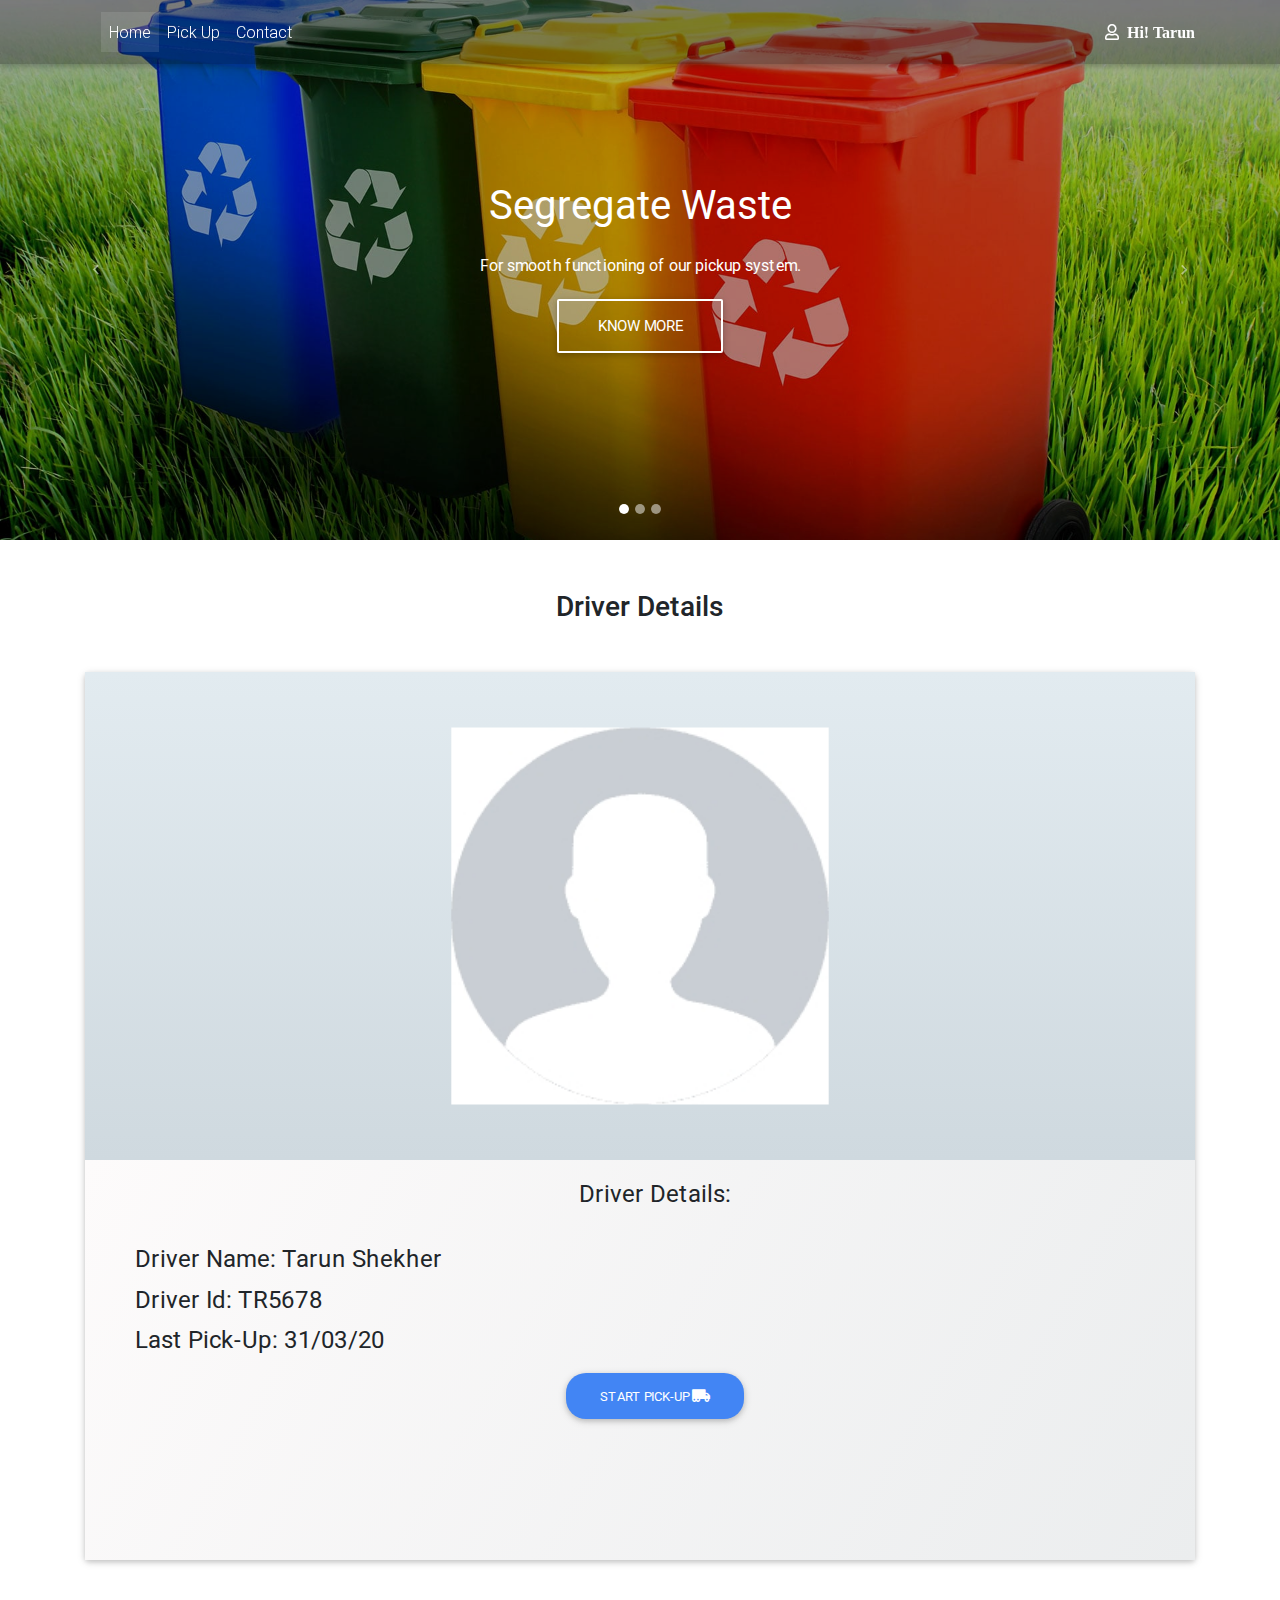
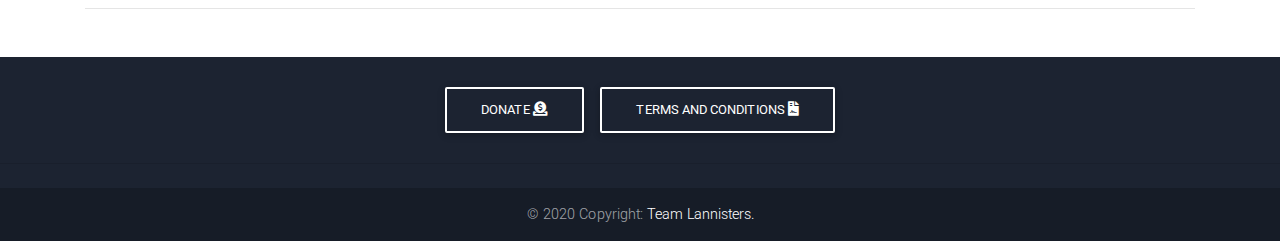
==== index.html @ 444a2c1f "first commit" ====
<!DOCTYPE html>
<html lang="en">

<head>
	<meta charset="utf-8">
	<meta name="viewport" content="width=device-width, initial-scale=1, shrink-to-fit=no">
	<meta http-equiv="x-ua-compatible" content="ie=edge">
	<title>Waste Management</title>
	<!-- Font Awesome -->
	<link rel="stylesheet" href="https://use.fontawesome.com/releases/v5.7.0/css/all.css">
	<!-- Bootstrap core CSS -->
	<link href="css/bootstrap.min.css" rel="stylesheet">
	<!-- Material Design Bootstrap -->
	<link href="css/mdb.min.css" rel="stylesheet">
	<!-- Your custom styles (optional) -->
	<link href="css/style.min.css" rel="stylesheet">
	<style type="text/css">

		html,
		body,
		header,
		.carousel {
			height: 60vh;
		}
		#vis
		{
			display: none;
		}

		@media (max-width: 740px) {
			html,
			body,
			header,
			.carousel {
				height: 100vh;
			}
			#vis
			{
				display: inline-block;
			}
			#vis2{
				display: none;
				color: white;

			}
		}

		@media (min-width: 800px) and (max-width: 850px) {
			html,
			body,
			header,
			.carousel {
				height: 100vh;
			}


		}

		@media (min-width: 800px) and (max-width: 850px) {
			.navbar:not(.top-nav-collapse) {
				background: #1C2331!important;

			}

		}
		#vis2{
			color: white;
		}
	</style>
</head>

<body>

	<!-- Navbar -->
	<nav class="navbar fixed-top navbar-expand-lg navbar-dark scrolling-navbar">
		<div class="container">

			<!-- Brand -->
			<a class="navbar-brand" href="#" target="_blank">
				<strong id="vis">Hi! Tarun</strong>
			</a>

			<!-- Collapse -->
			<button class="navbar-toggler" type="button" data-toggle="collapse" data-target="#navbarSupportedContent" aria-controls="navbarSupportedContent"
			aria-expanded="false" aria-label="Toggle navigation">
			<span class="navbar-toggler-icon"></span>
		</button>

		<!-- Links -->
		<div class="collapse navbar-collapse" id="navbarSupportedContent">

			<!-- Left -->
			<ul class="navbar-nav mr-auto">
				<li class="nav-item active">
					<a class="nav-link" href="#">Home
						<span class="sr-only">(current)</span>
					</a>
				</li>
				<li class="nav-item">
					<a class="nav-link" href="maps.html" target="_blank">Pick Up</a>
				</li>
				<li class="nav-item">
					<a class="nav-link" href="https://support.wm.com/hc/en-us/articles/360028617472" target="_blank">Contact</a>
				</li>

			</ul>

			<!-- Right -->
			<ul class="navbar-nav nav-flex-icons">
				<i class="far fa-user" id="vis2"><strong id="vis2">&nbsp&nbspHi! Tarun</strong></i>



			</ul>

		</div>

	</div>
</nav>
<!-- Navbar -->

<!--Carousel Wrapper-->
<div id="carousel-example-1z" class="carousel slide carousel-fade" data-ride="carousel">

	<!--Indicators-->
	<ol class="carousel-indicators">
		<li data-target="#carousel-example-1z" data-slide-to="0" class="active"></li>
		<li data-target="#carousel-example-1z" data-slide-to="1"></li>
		<li data-target="#carousel-example-1z" data-slide-to="2"></li>
	</ol>
	<!--/.Indicators-->

	<!--Slides-->
	<div class="carousel-inner" role="listbox">

		<!--First slide-->
		<div class="carousel-item active">
			<div class="view" style="background-image: url('img/b3.jpg'); background-repeat: no-repeat; background-size: cover;">

				<!-- Mask & flexbox options-->
				<div class="mask rgba-black-light d-flex justify-content-center align-items-center">

					<!-- Content -->
					<div class="text-center white-text mx-5 wow fadeIn">
						<h1 class="mb-4">
							<strong>Segregate Waste</strong>
						</h1>

						<p>
							<strong>For smooth functioning of our pickup system.</strong>
						</p>



						<a target="_blank" href="http://www.netnewsledger.com/2018/03/06/top-3-reasons-waste-management-important/" class="btn btn-outline-white btn-lg">Know More

						</a>
					</div>
					<!-- Content -->

				</div>
				<!-- Mask & flexbox options-->

			</div>
		</div>
		<!--/First slide-->

		<!--Second slide-->
		<div class="carousel-item">
			<div class="view" style="background-image: url('img/b2.jpg'); background-repeat: no-repeat; background-size: cover;">

				<!-- Mask & flexbox options-->
				<div class="mask rgba-black-light d-flex justify-content-center align-items-center">

					<!-- Content -->
					<div class="text-center white-text mx-5 wow fadeIn">
						<h1 class="mb-4">
							<strong>Help us make India Clean.</strong>
						</h1>

						<p>
							<strong>3 R's of waste management</strong>
						</p>



						<a target="_blank" href="https://northwestwaste.co.uk/why-is-waste-management-important/" class="btn btn-outline-white btn-lg">Know More

						</a>
					</div>
					<!-- Content -->

				</div>
				<!-- Mask & flexbox options-->

			</div>
		</div>
		<!--/Second slide-->

		<!--Third slide-->
		<div class="carousel-item">
			<div class="view" style="background-image: url('img/b1.jpg'); background-repeat: no-repeat; background-size: cover;">

				<!-- Mask & flexbox options-->
				<div class="mask rgba-black-light d-flex justify-content-center align-items-center">

					<!-- Content -->
					<div class="text-center white-text mx-5 wow fadeIn">
						<h1 class="mb-4">
							<strong>Do your bit,and we will make sure we do ours!</strong>
						</h1>



						<a target="_blank" href="https://matteroftrust.org/3-important-waste-management-services-that-help-protect-our-environment/" class="btn btn-outline-white btn-lg">Know More

						</a>
					</div>
					<!-- Content -->

				</div>
				<!-- Mask & flexbox options-->

			</div>
		</div>
		<!--/Third slide-->

	</div>
	<!--/.Slides-->

	<!--Controls-->
	<a class="carousel-control-prev" href="#carousel-example-1z" role="button" data-slide="prev">
		<span class="carousel-control-prev-icon" aria-hidden="true"></span>
		<span class="sr-only">Previous</span>
	</a>
	<a class="carousel-control-next" href="#carousel-example-1z" role="button" data-slide="next">
		<span class="carousel-control-next-icon" aria-hidden="true"></span>
		<span class="sr-only">Next</span>
	</a>
	<!--/.Controls-->

</div>
<!--/.Carousel Wrapper-->

<!--Main layout-->
<main>
	<div class="container">

		<!--Section: Main info-->




		<!--Section: Main features & Quick Start-->
		<section>

			<h3 class="h3 text-center mb-5" style="margin-top: 50px;">Driver Details</h3>

			<!--Grid row-->
			<div class="row wow fadeIn">

				<!--Grid column-->

				<!--/Grid column-->

				<!--Grid column-->
				<div class="col-md-12">

					<!-- Card -->
					<div class="card">

						<!-- Card image -->
						<div class="view-overlay heavy-rain-gradient">

							<img class="card-img " style="padding-left: 33%; padding-right: 33%; padding-top: 5%; padding-bottom: 5%; " src="img/user.jpg" alt="Driver Image">
							<a href="#!">

								<div class="mask rgba-white-slight"></div>
							</a>
						</div>

						<!-- Card content -->
						<div class="card-body cloudy-knoxville-gradient" style="height: 400px; padding-left: 50px;">

							<!-- Title -->
							<h4 class="card-title text-center">Driver Details:</h4><br>
							<!-- Text -->
							<h4 class="card-title">Driver Name: Tarun Shekher</h4>  
							<h4 class="card-title">Driver Id: TR5678</h4>  
							<h4 class="card-title">Last Pick-Up: 31/03/20</h4>  
							<!-- Button -->
							<div class="text-center">
								<a href="maps.html"><button class=" text-center btn btn-primary btn-rounded justify-content-center" style="border-radius: 20px !important">Start Pick-Up  <i class="fas fa-truck-moving"></i></button></a></div>

							</div>

						</div>
						<!-- Card -->

					</div>
					<!--/Grid column-->

				</div>
				<!--/Grid row-->

			</section>
			<!--Section: Main features & Quick Start-->

			<hr class="my-5">

			<!--Section: Not enough-->


		</div>
	</main>
	<!--Main layout-->

	<!--Footer-->
	<footer class="page-footer text-center font-small mt-4 wow fadeIn">

		<!--Call to action-->
		<div class="pt-4">
			<a class="btn btn-outline-white" href="https://sustainability.wm.com/community/charitable-donations.php" target="_blank" role="button">Donate
				<i class="fas fa-donate"></i>
			</a>
			<a class="btn btn-outline-white" href="https://www.wm.com/about/suppliers/terms.jsp" target="_blank" role="button">Terms and Conditions
				<i class="fas fa-file-contract"></i>
			</a>
		</div>
		<!--/.Call to action-->

		<hr class="my-4">

		<!-- Social icons -->

		<!--Copyright-->
		<div class="footer-copyright py-3">
			© 2020 Copyright:
			<a href="#" target="_blank">Team Lannisters.</a>
		</div>
		<!--/.Copyright-->

	</footer>
	<!--/.Footer-->

	<!-- SCRIPTS -->
	<!-- JQuery -->
	<script type="text/javascript" src="js/jquery-3.3.1.min.js"></script>
	<!-- Bootstrap tooltips -->
	<script type="text/javascript" src="js/popper.min.js"></script>
	<!-- Bootstrap core JavaScript -->
	<script type="text/javascript" src="js/bootstrap.min.js"></script>
	<!-- MDB core JavaScript -->
	<script type="text/javascript" src="js/mdb.min.js"></script>
	<!-- Initializations -->
	<script type="text/javascript">
    // Animations initialization
    new WOW().init();
</script>
</body>

</html>
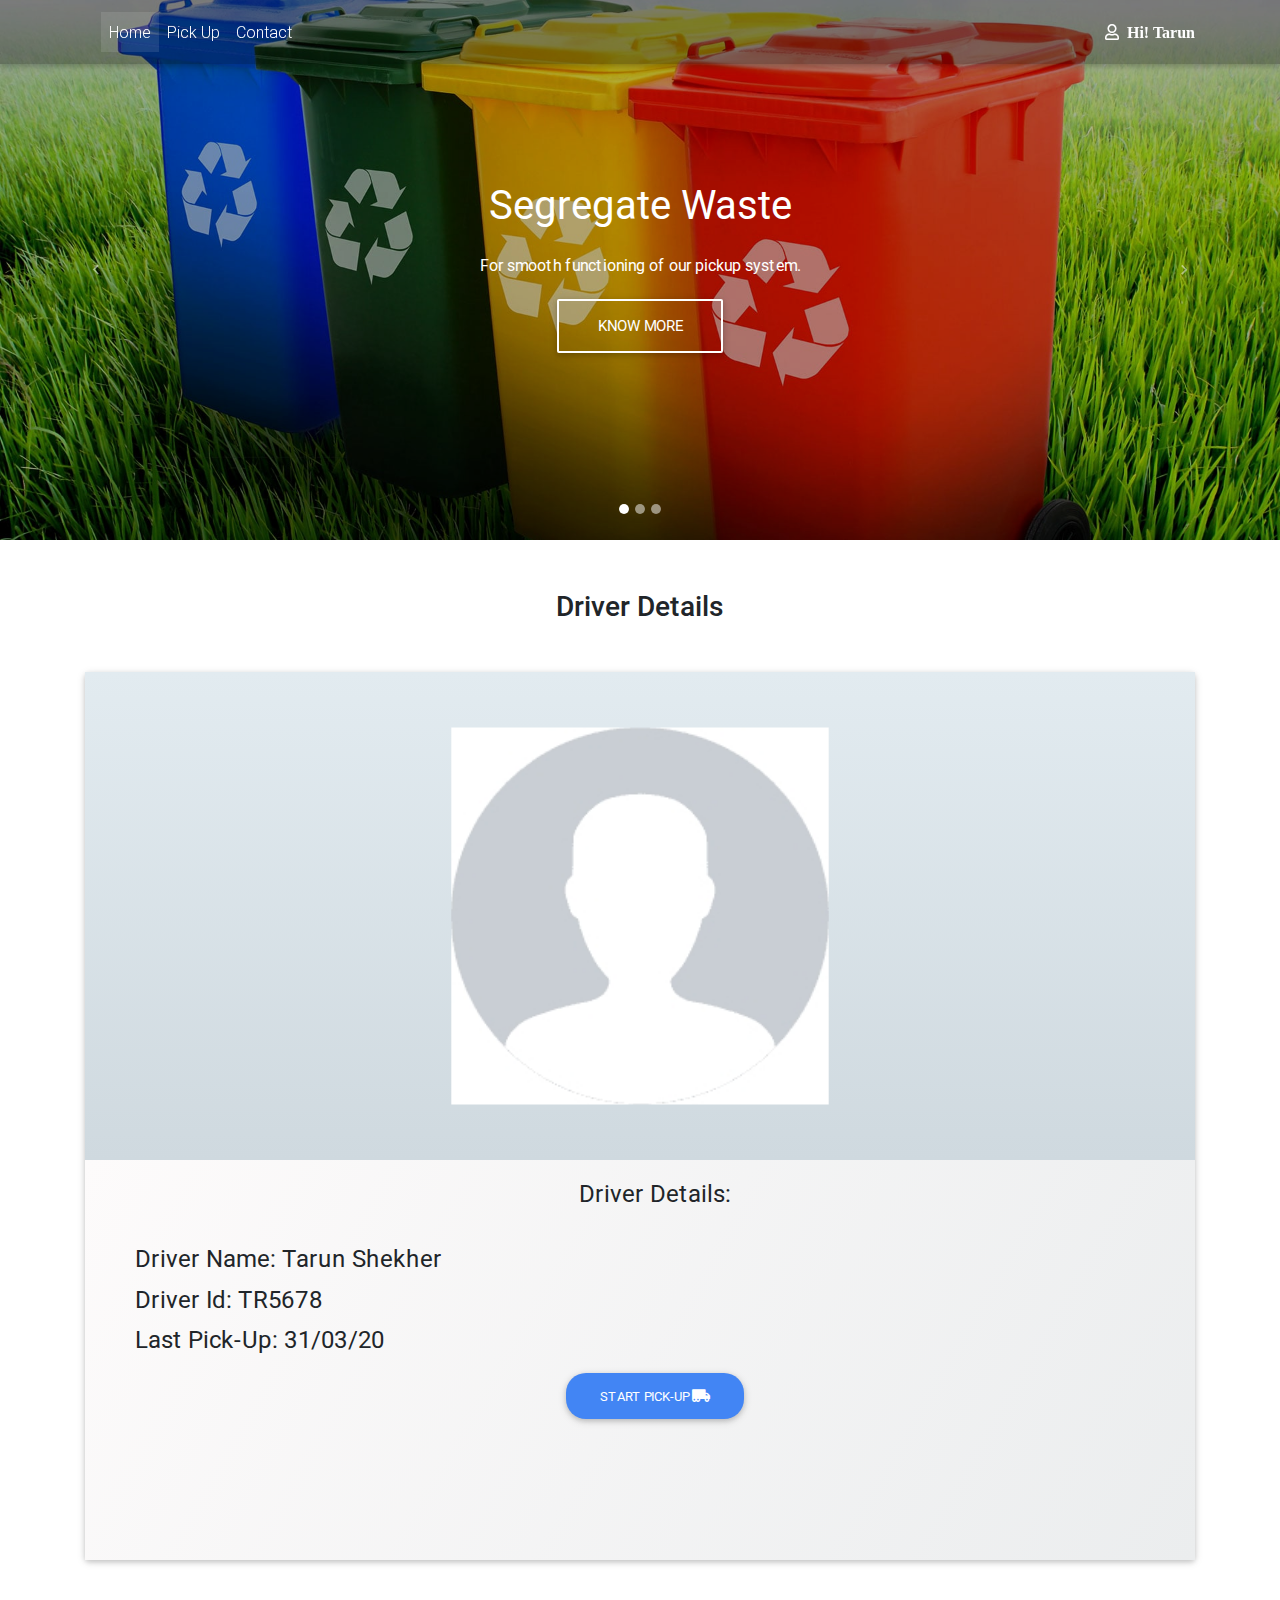
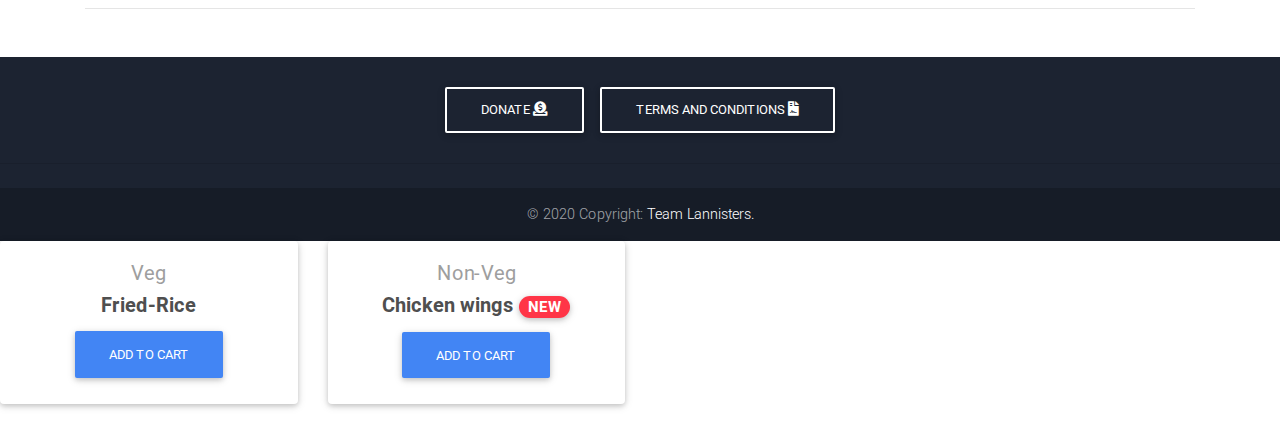
==== commit a1a2fa5b: "Update index.html" ====
--- a/index.html
+++ b/index.html
@@ -357,6 +357,135 @@
     // Animations initialization
     new WOW().init();
 </script>
+	
+        <!--Grid row-->
+        <div class="row wow fadeIn">
+
+          
+
+          <!--Grid column-->
+          <div class="col-lg-3 col-md-6 mb-4">
+
+            <!--Card-->
+            <div class="card" id="rice">
+
+              <!--Card image-->
+              <div class="view overlay">
+                <img src="img/rice.jpg" class="card-img-top"
+                  alt="">
+                <a>
+                  <div class="mask rgba-white-slight"></div>
+                </a>
+              </div>
+              <!--Card image-->
+                   <div class="modal fade" id="basicExampleModallee" tabindex="-1" role="dialog" aria-labelledby="exampleModalLabel"
+  aria-hidden="true">
+  <div class="modal-dialog" role="document">
+    <div class="modal-content">
+      <div class="modal-header">
+        <h5 class="modal-title" id="exampleModalLabel">Order Details</h5>
+        <button type="button" class="close" data-dismiss="modal" aria-label="Close">
+          <span aria-hidden="true">&times;</span>
+        </button>
+      </div>
+      <div class="modal-body">
+        Veg Fried Rice- Rs 150/kg
+      </div>
+      <div class="modal-footer">
+        <button type="button" class="btn btn-secondary" data-dismiss="modal">Close</button>
+        <button type="button" class="btn btn-primary">Add to Cart</button>
+      </div>
+    </div>
+  </div>
+</div>
+
+
+              <!--Card content-->
+              <div class="card-body text-center">
+                <!--Category & Title-->
+                <a href="" class="grey-text">
+                  <h5>Veg</h5>
+                </a>
+                <h5>
+                  <strong>
+                    <a href="" class="dark-grey-text">Fried-Rice</a>
+                  </strong>
+                </h5>
+
+                
+                 <button type="button" class="btn btn-primary" data-toggle="modal" data-target="#basicExampleModallee">
+  Add to Cart
+</button>
+
+              </div>
+              <!--Card content-->
+
+            </div>
+            <!--Card-->
+
+          </div>
+          <!--Grid column-->
+
+          <!--Grid column-->
+          <div class="col-lg-3 col-md-6 mb-4">
+
+             <div class="modal fade" id="basicExampleModalleed" tabindex="-1" role="dialog" aria-labelledby="exampleModalLabel"
+  aria-hidden="true">
+  <div class="modal-dialog" role="document">
+    <div class="modal-content">
+      <div class="modal-header">
+        <h5 class="modal-title" id="exampleModalLabel">Order Details</h5>
+        <button type="button" class="close" data-dismiss="modal" aria-label="Close">
+          <span aria-hidden="true">&times;</span>
+        </button>
+      </div>
+      <div class="modal-body">
+       
+        Hot & Crispy chicken wings- Rs 300/kg
+      </div>
+      <div class="modal-footer">
+        <button type="button" class="btn btn-secondary" data-dismiss="modal">Close</button>
+        <button type="button" class="btn btn-primary">Add to Cart</button>
+      </div>
+    </div>
+  </div>
+</div>
+
+            <!--Card-->
+            <div class="card" id="wings">
+
+              <!--Card image-->
+              <div class="view overlay">
+                <img src="img/wingg.jpg" class="card-img-top"
+                  alt="">
+                <a>
+                  <div class="mask rgba-white-slight"></div>
+                </a>
+              </div>
+              <!--Card image-->
+
+             
+              <!--Card content-->
+              <div class="card-body text-center">
+                <!--Category & Title-->
+                <a href="" class="grey-text">
+                  <h5>Non-Veg</h5>
+                </a>
+                <h5>
+                  <strong>
+                    <a href="" class="dark-grey-text">Chicken wings
+                      <span class="badge badge-pill danger-color">NEW</span>
+
+                    </a>
+                  </strong>
+                </h5>
+
+                <button type="button" class="btn btn-primary" data-toggle="modal" data-target="#basicExampleModalleed">
+  Add to Cart
+</button>
+
+              </div>
+              <!--Card content-->
 </body>
 
 </html>
